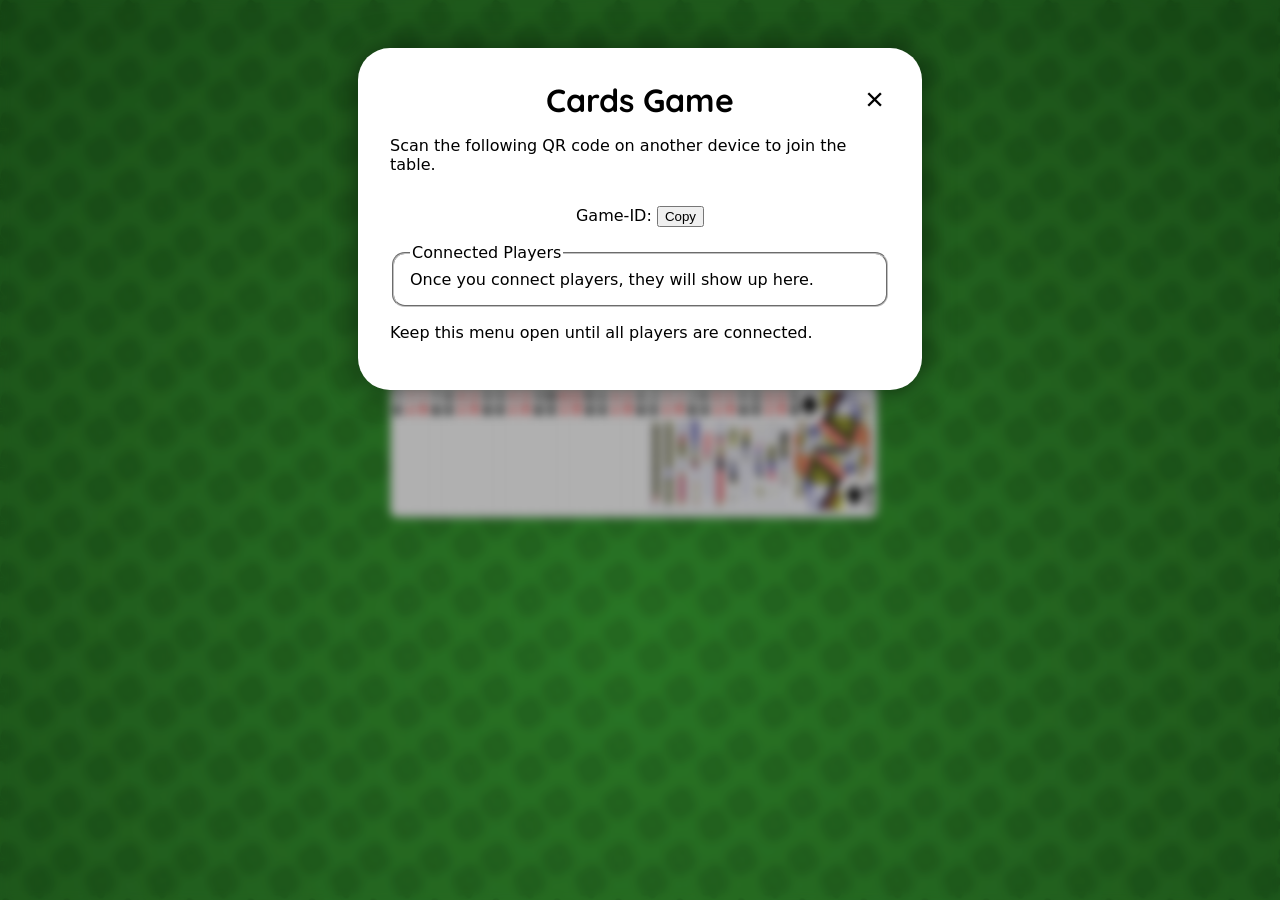
==== index.html @ a72ddb92 "Initial commit" ====
<!DOCTYPE html>
<html lang="en">

    <head>
        <meta charset="UTF-8">
        <meta name="viewport" content="width=device-width, initial-scale=1.0">
        <title>Cards Game</title>
        <link rel="stylesheet" href="style.css">
        <link href="https://fonts.googleapis.com/css2?family=Quicksand:wght@400;500;600;700&display=swap" rel="stylesheet">
    </head>

    <body>
        <div class="menu-container" id="menu-container">
            <div class="menu">
                <button class="close-menu-button" id="close-menu-button">&times;</button>
                <div class="host">
                    <div class="header-bar">
                        <h1>Cards Game</h1>
                    </div>
                    <p>Scan the following QR code on another device to join the table.</p>
                    <div class="img-center-container">
                        <div alt="qr code" id="join-qr-code"></div>
                    </div>
                    <p style="text-align: center;">
                        Game-ID:
                        <output style="font-weight: bold;" id="gameid-output"></output>
                        <button id="copy-gameid">Copy</button>
                    </p>
    
                    <fieldset style="gap: .2em; display: none;" id="player-list-fieldset">
                        <legend>
                            <span lang="en">Connected Players</span>
                            <span lang="de">Verbundene Spieler</span>
                        </legend>
                        <div id="player-list-container" style="margin-top: -.5em">
                            <span lang="en">Once you connect players, they will show up here.</span>
                            <span lang="de">Sobald du Spieler verbindest tauchen sie hier auf.</span>
                        </div>
                    </fieldset>
                    <p>
                        Keep this menu open until all players are connected.
                    </p>
                </div>
                <div class="client">
                    <h1 id="client-status-title" style="text-align: left; max-width: calc(100% - 3rem);"></h1>
                </div>
            </div>
        </div>

        <div class="menu-overlay"></div>
        
        <div class="open-menu-button" id="open-menu-button">
            <!-- hamburger icon -->
            <svg xmlns="http://www.w3.org/2000/svg" viewBox="0 0 24 24" fill="currentColor" width="24px" height="24px">
                <path d="M 3 5 A 1.0001 1.0001 0 1 0 3 7 L 21 7 A 1.0001 1.0001 0 1 0 21 5 L 3 5 z M 3 11 A 1.0001 1.0001 0 1 0 3 13 L 21 13 A 1.0001 1.0001 0 1 0 21 11 L 3 11 z M 3 17 A 1.0001 1.0001 0 1 0 3 19 L 21 19 A 1.0001 1.0001 0 1 0 21 17 L 3 17 z"/>
        </div>

        <!-- BEGIN custom_alert -->
        <div class="custom-alert-container">
            <div class="custom-alert-box">
                <h2 class="header"></h2>
                <div class="text"></div>
                <div class="button-container alert">
                    <button class="continue-button">
                        <span lang="en">Continue</span>
                        <span lang="de">Weiter</span>
                    </button>
                </div>
                <div class="button-container confirm">
                    <button class="yes-button">
                        <span lang="en">Yes</span>
                        <span lang="de">Ja</span>
                    </button>
                    <button class="no-button">
                        <span lang="en">No</span>
                        <span lang="de">Nein</span>
                    </button>
                </div>
            </div>
        </div>
        
        <style>
            .custom-alert-container {
                position: fixed;
                top: 0;
                left: 0;
                width: 100%;
                height: 100%;
                padding: 1rem;
                z-index: 999;
                display: flex;
                justify-content: center;
                align-items: center;
                pointer-events: none;
                transition: 300ms;
            }
        
            .custom-alert-container[data-mode="alert"] .button-container:not(.alert) {
                display: none;
            }
        
            .custom-alert-container[data-mode="confirm"] .button-container:not(.confirm) {
                display: none;
            }
        
            .custom-alert-container .button-container.confirm {
                gap: .5em;
            }
        
            .custom-alert-container.default-yes .button-container.confirm .no-button {
                background-color: white;
                border: 1px solid #ccc;
                color: black;
            }
        
            .custom-alert-container:not(.default-yes) .button-container.confirm .yes-button {
                background-color: white;
                border: 1px solid #ccc;
                color: black;
            }
        
            .custom-alert-container .header.active {
                text-align: center;
                display: block;
                font-family: var(--header-font);
                margin: 0;
                margin-bottom: .8rem; 
            }
        
            .custom-alert-container .header:not(.active) {
                display: none;
            }
        
            .custom-alert-container.active {
                pointer-events: all;
                background-color: rgba(0, 0, 0, 0.2);
                backdrop-filter: blur(2px);
            }
        
            .custom-alert-container:not(.active) .custom-alert-box {
                display: none;
            }
        
            .custom-alert-container .custom-alert-box {
                padding: 1.5rem;
                background-color: white;
                color: black;
                border-radius: 1rem;
                max-width: 30rem;
                box-shadow: 0 0 50px rgba(0, 0, 0, 0.6);
                font-size: 1.1em;
            }
        
            .custom-alert-container .button-container {
                width: 100%;
                display: flex;
                margin-top: .8rem;
            }
        
            .custom-alert-container .button-container button {
                background-color: var(--primary-accent-color);
                color: var(--on-primary-accent-color);
                padding: .5rem;
                padding-left: .8rem;
                padding-right: .8rem;
                margin: 0 auto;
                border-radius: .5rem;
                font-size: 1.1em;
                border: none;
                cursor: pointer;
            }
        
            .custom-alert-container .button-container button:hover {
                box-shadow: 0 0 5px rgba(0, 0, 0, 0.5);
            }
        
            .custom-alert-container .button-container.confirm button {
                width: 100%;
            }
        </style>
        
        <script>
            function customAlert(msg, {header=null, confirm=false, defaultYes=true}={}) {
                return new Promise((resolve, reject) => {
                    const alertContainer = document.querySelector(".custom-alert-container")
                    alertContainer.classList.add("active")
                    alertContainer.dataset.mode = confirm ? "confirm" : "alert"
                    if (defaultYes) {
                        alertContainer.classList.add("default-yes")
                    } else {
                        alertContainer.classList.remove("default-yes")
                    }
                    
                    const headerElement = alertContainer.querySelector(".header")
                    if (header !== null) {
                        headerElement.classList.add("active")
                        headerElement.textContent = header
                    } else {
                        headerElement.classList.remove("active")
                    }
            
                    const textElement = alertContainer.querySelector(".text")
                    textElement.textContent = msg
            
                    alertContainer.querySelector(".yes-button").addEventListener("click", () => {
                        alertContainer.classList.remove("active")
                        resolve(true)
                    })
        
                    alertContainer.querySelector(".no-button").addEventListener("click", () => {
                        alertContainer.classList.remove("active")
                        resolve(false)
                    })
        
                    alertContainer.querySelector(".continue-button").addEventListener("click", () => {
                        alertContainer.classList.remove("active")
                        resolve()
                    })
                })
            }
            
            async function customConfirm(msg, {defaultYes=true, header=null}={}) {
                return await customAlert(msg, {header, defaultYes, confirm: true})
            }
        </script>
        <!-- END -->

        <canvas id="fullscreen-canvas">
            Your Browser does not support the necessary Canvas API.
            Please upgrade to a modern browser to be able to use this app.
        </canvas>

        <!-- JS_IMPORT js/text.js -->
        <!-- JS_IMPORT js/nosleep.js -->
        <!-- JS_IMPORT assets/decks/load_carddeck_info.js -->
        <!-- JS_IMPORT js/rtc.js -->
        <!-- JS_IMPORT js/vector2d.js -->
        <!-- JS_IMPORT js/qrcode.js -->
        <!-- JS_IMPORT js/carddeck.js -->
        <!-- JS_IMPORT js/gamestate.js -->
        <!-- JS_IMPORT js/gamedraw.js -->
        <!-- JS_IMPORT js/menu.js -->
        <!-- JS_IMPORT js/host.js -->
        <!-- JS_IMPORT js/client.js -->
        <!-- JS_IMPORT js/main.js -->
        <!-- JS_IMPORT js/user-interaction.js -->

        <!-- BEGIN js_imports -->
        <script src="js/text.js?v0"></script>
        <script src="js/nosleep.js?v0"></script>
        <script src="assets/decks/load_carddeck_info.js?v0"></script>
        <script src="js/rtc.js?v0"></script>
        <script src="js/vector2d.js?v0"></script>
        <script src="js/qrcode.js?v0"></script>
        <script src="js/carddeck.js?v0"></script>
        <script src="js/gamestate.js?v0"></script>
        <script src="js/gamedraw.js?v0"></script>
        <script src="js/menu.js?v0"></script>
        <script src="js/host.js?v0"></script>
        <script src="js/client.js?v0"></script>
        <script src="js/main.js?v0"></script>
        <script src="js/user-interaction.js?v0"></script>
        <!-- END -->

    </body>

</html>
---- style.css ----
html[lang="en"] :not(html)[lang="de"] {
    display: none;
}

html[lang="de"] :not(html)[lang="en"] {
    display: none;
}

#fullscreen-canvas {
    position: fixed;
    top: 0;
    left: 0;
    width: 100%;
    height: 100%;

    background-image: url(assets/background.jpg);
    background-size: cover;
}

.menu-container {
    position: fixed;
    left: 0;
    top: 0;
    width: 100%;
    height: 100%;
    z-index: 100;
    box-sizing: border-box;
    max-height: 100%;
    overflow-y: auto;
    display: flex;
    transition: 700ms;
    transform: translateY(0);
    transition-timing-function: cubic-bezier(0.85,-0.56, 0.12, 1.57);
}

.menu-container.hidden {
    transform: translateY(-100%);
    /* overflow: none; */
}

.menu-container:not(.client) .menu > .client {
    display: none;
}

.menu-container:not(.host) .menu > .host {
    display: none;
}

.menu {
    border-radius: 2rem;
    margin: 3rem auto 3rem auto;
    background-color: white;
    font-family: system-ui, -apple-system, BlinkMacSystemFont, 'Segoe UI', Roboto, Oxygen, Ubuntu, Cantarell, 'Open Sans', 'Helvetica Neue', sans-serif;
    width: min(500px, 100%);
    box-shadow: 0 0 30px rgba(0, 0, 0, 0.5);
    height: fit-content;
    --padding: 2rem;
    padding: var(--padding);
    position: relative;
}

.menu .close-menu-button {
    position: absolute;
    top: var(--padding);
    right: var(--padding);
    font-size: 2rem;
    background: none;
    border: none;
    cursor: pointer;
    text-align: right;
}

.menu h1, .menu h2, .menu h3, 
.menu h4, .menu h5, .menu h6 {
    font-family: "Quicksand";
    text-align: center;
    margin: 0;
}

.menu .img-center-container {
    display: flex;
    justify-content: center;
}



#join-qr-code {
    width: min(300px, 100%);
}

#join-qr-code img {
    width: 100%;
}

.open-menu-button {
    position: fixed;
    right: 2rem;
    top: 2rem;
    background-color: white;
    border-radius: 50%;
    z-index: 100;
    width:  3rem;
    height: 3rem;
    display: flex;
    justify-content: center;
    align-items: center;
    cursor: pointer;
    box-shadow: 0 0 30px rgba(0, 0, 0, 0.5);
    transition: 700ms;
    transform: translateY(0);
    transition-timing-function: cubic-bezier(0.85,-0.56, 0.12, 1.57);
}

body:has(.menu-container:not(.hidden)) .open-menu-button {
    transform: translateY(-300%);
}

.menu-overlay {
    position: fixed;
    top: 0;
    left: 0;
    width: 100%;
    height: 100%;
    z-index: 50;
    background-color: rgba(0, 0, 0, 0.3);
    opacity: 0;
    transition: 700ms;
    transition-timing-function: cubic-bezier(0.85,-0.56, 0.12, 1.57);
    backdrop-filter: blur(5px);
    pointer-events: none;
}

body:has(.menu-container:not(.hidden)) .menu-overlay {
    opacity: 1;
    pointer-events: all;
}

.player-status-container {
    display: grid;
    grid-template-columns: 1rem 1fr;
    gap: .6rem;
}

.player-status-container .circle-indicator {
    width: .8rem;
    height: .8rem;
    border-radius: 50%;
    background-color: black;
    margin-top: .35rem;
}

.player-status-container .circle-indicator.green {
    background-color: rgb(0, 255, 0);
}

.player-status-container .circle-indicator.blue {
    background-color: rgb(97, 82, 255);
}

.player-status-container .circle-indicator.orange {
    background-color: rgb(255, 204, 0);
}

.player-status-container .circle-indicator.red {
    background-color: rgb(255, 0, 0);
}

.player-status-container .reconnect {
    font-size: .8em;
    padding: .3em;
}

.menu fieldset {
    padding: 1rem;
    display: grid;
    gap: 1em;
    border-radius: .8em;
}
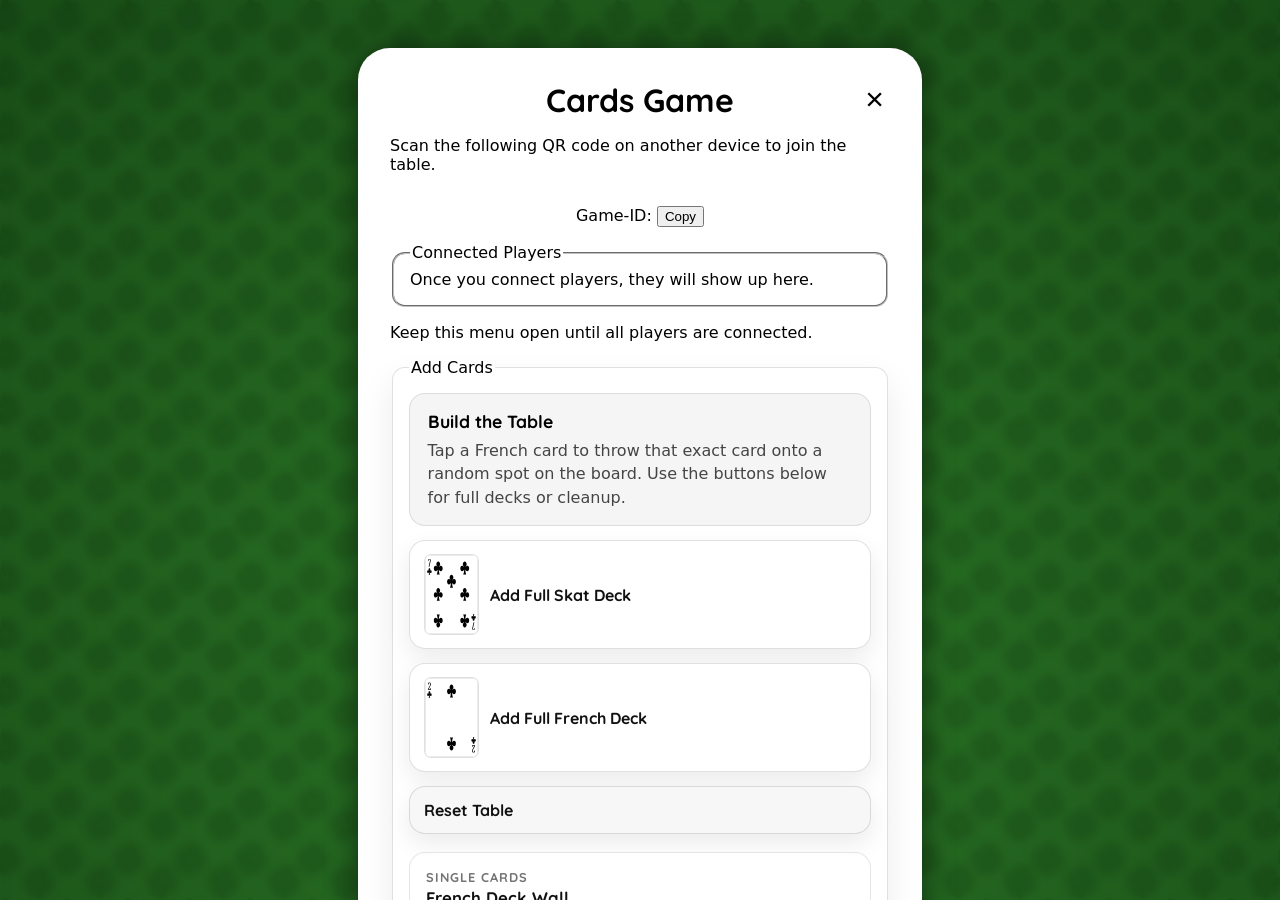
==== commit dfa72a8b: "temp v" ====
--- a/index.html
+++ b/index.html
@@ -1,58 +1,318 @@
-<!DOCTYPE html>
+<!doctype html>
 <html lang="en">
-
     <head>
-        <meta charset="UTF-8">
-        <meta name="viewport" content="width=device-width, initial-scale=1.0">
+        <meta charset="UTF-8" />
+        <meta name="viewport" content="width=device-width, initial-scale=1.0" />
         <title>Cards Game</title>
-        <link rel="stylesheet" href="style.css">
-        <link href="https://fonts.googleapis.com/css2?family=Quicksand:wght@400;500;600;700&display=swap" rel="stylesheet">
+        <link rel="stylesheet" href="style.css" />
+        <link
+            href="https://fonts.googleapis.com/css2?family=Quicksand:wght@400;500;600;700&display=swap"
+            rel="stylesheet"
+        />
     </head>
 
     <body>
         <div class="menu-container" id="menu-container">
             <div class="menu">
-                <button class="close-menu-button" id="close-menu-button">&times;</button>
+                <button class="close-menu-button" id="close-menu-button">
+                    &times;
+                </button>
                 <div class="host">
                     <div class="header-bar">
                         <h1>Cards Game</h1>
                     </div>
-                    <p>Scan the following QR code on another device to join the table.</p>
+                    <p>
+                        Scan the following QR code on another device to join the
+                        table.
+                    </p>
                     <div class="img-center-container">
                         <div alt="qr code" id="join-qr-code"></div>
                     </div>
-                    <p style="text-align: center;">
+                    <p style="text-align: center">
                         Game-ID:
-                        <output style="font-weight: bold;" id="gameid-output"></output>
+                        <output
+                            style="font-weight: bold"
+                            id="gameid-output"
+                        ></output>
                         <button id="copy-gameid">Copy</button>
                     </p>
-    
-                    <fieldset style="gap: .2em; display: none;" id="player-list-fieldset">
+
+                    <fieldset
+                        style="gap: 0.2em; display: none"
+                        id="player-list-fieldset"
+                    >
                         <legend>
                             <span lang="en">Connected Players</span>
                             <span lang="de">Verbundene Spieler</span>
                         </legend>
-                        <div id="player-list-container" style="margin-top: -.5em">
-                            <span lang="en">Once you connect players, they will show up here.</span>
-                            <span lang="de">Sobald du Spieler verbindest tauchen sie hier auf.</span>
+                        <div
+                            id="player-list-container"
+                            style="margin-top: -0.5em"
+                        >
+                            <span lang="en"
+                                >Once you connect players, they will show up
+                                here.</span
+                            >
+                            <span lang="de"
+                                >Sobald du Spieler verbindest tauchen sie hier
+                                auf.</span
+                            >
                         </div>
                     </fieldset>
-                    <p>
-                        Keep this menu open until all players are connected.
-                    </p>
+                    <p>Keep this menu open until all players are connected.</p>
+
+                    <fieldset
+                        id="host-deck-controls-fieldset"
+                        style="gap: 0.6em"
+                    >
+                        <legend>
+                            <span lang="en">Add Cards</span>
+                            <span lang="de">Karten hinzufÃ¼gen</span>
+                        </legend>
+
+                        <div
+                            id="host-deck-controls"
+                            style="
+                                display: grid;
+                                grid-template-columns: 1fr;
+                                gap: 0.6rem;
+                            "
+                        >
+                            <div class="host-card-studio-copy">
+                                <h2>
+                                    <span lang="en">Build the Table</span>
+                                    <span lang="de">Tisch schnell aufbauen</span>
+                                </h2>
+                                <p>
+                                    <span lang="en"
+                                        >Tap a French card to throw that exact
+                                        card onto a random spot on the board.
+                                        Use the buttons below for full decks or
+                                        cleanup.</span
+                                    >
+                                    <span lang="de"
+                                        >Tippe eine franzÃ¶sische Karte an, um
+                                        genau diese Karte auf einen zufÃ¤lligen
+                                        Platz auf dem Tisch zu werfen. FÃ¼r ganze
+                                        Decks oder zum AufrÃ¤umen gibt es die
+                                        Buttons darunter.</span
+                                    >
+                                </p>
+                            </div>
+
+                            <button
+                                class="host-card-action"
+                                id="add-skat-deck-button"
+                                type="button"
+                                style="
+                                    display: grid;
+                                    grid-template-columns: 3rem 1fr;
+                                    align-items: center;
+                                    gap: 0.7rem;
+                                    padding: 0.45rem 0.6rem;
+                                    border: 1px solid #ddd;
+                                    border-radius: 0.75rem;
+                                    background: white;
+                                    cursor: pointer;
+                                    font-family:
+                                        Quicksand, system-ui, sans-serif;
+                                    font-weight: 700;
+                                "
+                            >
+                                <img
+                                    src="assets/decks/skat/07_clubs.svg"
+                                    alt="Skat deck preview"
+                                    style="
+                                        width: 2.5rem;
+                                        height: 3.5rem;
+                                        object-fit: cover;
+                                        border-radius: 0.35rem;
+                                        border: 1px solid #ccc;
+                                    "
+                                />
+                                <span>
+                                    <span lang="en">Add Full Skat Deck</span>
+                                    <span lang="de">Skat-Deck hinzufügen</span>
+                                </span>
+                            </button>
+
+                            <button
+                                class="host-card-action primary"
+                                id="add-french-deck-button"
+                                type="button"
+                                style="
+                                    display: grid;
+                                    grid-template-columns: 3rem 1fr;
+                                    align-items: center;
+                                    gap: 0.7rem;
+                                    padding: 0.45rem 0.6rem;
+                                    border: 1px solid #ddd;
+                                    border-radius: 0.75rem;
+                                    background: white;
+                                    cursor: pointer;
+                                    font-family:
+                                        Quicksand, system-ui, sans-serif;
+                                    font-weight: 700;
+                                "
+                            >
+                                <img
+                                    src="assets/decks/french/02_clubs.svg"
+                                    alt="French deck preview"
+                                    style="
+                                        width: 2.5rem;
+                                        height: 3.5rem;
+                                        object-fit: cover;
+                                        border-radius: 0.35rem;
+                                        border: 1px solid #ccc;
+                                    "
+                                />
+                                <span>
+                                    <span lang="en">Add Full French Deck</span>
+                                    <span lang="de"
+                                        >Französisches Deck hinzufügen</span
+                                    >
+                                </span>
+                            </button>
+
+                            <button
+                                class="host-card-action danger"
+                                id="reset-cards-button"
+                                type="button"
+                                style="
+                                    padding: 0.55rem 0.7rem;
+                                    border: 1px solid #ddd;
+                                    border-radius: 0.75rem;
+                                    background: white;
+                                    cursor: pointer;
+                                    font-family:
+                                        Quicksand, system-ui, sans-serif;
+                                    font-weight: 700;
+                                "
+                            >
+                                <span lang="en">Reset Table</span>
+                                <span lang="de">Karten zurücksetzen</span>
+                            </button>
+                            <div class="host-single-card-browser">
+                                <div class="host-single-card-browser-header">
+                                    <div class="eyebrow">
+                                        <span lang="en">Single Cards</span>
+                                        <span lang="de">Einzelkarten</span>
+                                    </div>
+                                    <div class="title">
+                                        <span lang="en">French Deck Wall</span>
+                                        <span lang="de">French-Deck Wand</span>
+                                    </div>
+                                    <div class="subtitle">
+                                        <span lang="en"
+                                            >Every click adds exactly that
+                                            card.</span
+                                        >
+                                        <span lang="de"
+                                            >Jeder Klick fÃ¼gt genau diese Karte
+                                            hinzu.</span
+                                        >
+                                    </div>
+                                </div>
+
+                                <div
+                                    class="host-single-card-grid"
+                                    id="host-single-card-grid"
+                                ></div>
+                            </div>
+                        </div>
+                    </fieldset>
                 </div>
                 <div class="client">
-                    <h1 id="client-status-title" style="text-align: left; max-width: calc(100% - 3rem);"></h1>
+                    <h1
+                        id="client-status-title"
+                        style="text-align: left; max-width: calc(100% - 3rem)"
+                    ></h1>
                 </div>
             </div>
         </div>
 
         <div class="menu-overlay"></div>
-        
+
         <div class="open-menu-button" id="open-menu-button">
             <!-- hamburger icon -->
-            <svg xmlns="http://www.w3.org/2000/svg" viewBox="0 0 24 24" fill="currentColor" width="24px" height="24px">
-                <path d="M 3 5 A 1.0001 1.0001 0 1 0 3 7 L 21 7 A 1.0001 1.0001 0 1 0 21 5 L 3 5 z M 3 11 A 1.0001 1.0001 0 1 0 3 13 L 21 13 A 1.0001 1.0001 0 1 0 21 11 L 3 11 z M 3 17 A 1.0001 1.0001 0 1 0 3 19 L 21 19 A 1.0001 1.0001 0 1 0 21 17 L 3 17 z"/>
+            <svg
+                xmlns="http://www.w3.org/2000/svg"
+                viewBox="0 0 24 24"
+                fill="currentColor"
+                width="24px"
+                height="24px"
+            >
+                <path
+                    d="M 3 5 A 1.0001 1.0001 0 1 0 3 7 L 21 7 A 1.0001 1.0001 0 1 0 21 5 L 3 5 z M 3 11 A 1.0001 1.0001 0 1 0 3 13 L 21 13 A 1.0001 1.0001 0 1 0 21 11 L 3 11 z M 3 17 A 1.0001 1.0001 0 1 0 3 19 L 21 19 A 1.0001 1.0001 0 1 0 21 17 L 3 17 z"
+                />
+            </svg>
+        </div>
+
+        <div class="client-hand-actions" id="client-hand-actions">
+            <button
+                class="client-hand-action-fab"
+                id="client-hand-actions-toggle"
+                aria-label="Open hand actions"
+            >
+                <!-- fan/cards logo -->
+                <svg
+                    xmlns="http://www.w3.org/2000/svg"
+                    viewBox="0 0 24 24"
+                    fill="currentColor"
+                    width="24px"
+                    height="24px"
+                >
+                    <path
+                        d="M5.4 18.4a2 2 0 0 1-1.7-2.3l1.9-9.8a2 2 0 0 1 2.3-1.6l5.8 1.1a2 2 0 0 1 1.6 2.3l-1.8 9.8a2 2 0 0 1-2.3 1.6l-5.8-1.1zm5.5-1.1 1.8-9.6-5.6-1-1.8 9.6 5.6 1zm2.1 1.6a2 2 0 0 0 2.4-1.5l1.6-6.3 2.2.5a2 2 0 0 0 2.4-1.5l.1-.4a2 2 0 0 0-1.5-2.4l-6.1-1.5-.4 1.9 6.1 1.5-.1.4-2.2-.5a2 2 0 0 0-2.4 1.5l-1.6 6.3z"
+                    />
+                </svg>
+            </button>
+            <div
+                class="client-hand-action-menu"
+                id="client-hand-actions-options"
+            >
+                <div class="hand-action-group" data-role="client">
+                    <button
+                        class="client-hand-action-option"
+                        data-action="sort-cards"
+                    >
+                        Sort Cards
+                    </button>
+                    <button
+                        class="client-hand-action-option"
+                        data-action="shuffle-hand"
+                    >
+                        Shuffle Hand
+                    </button>
+                    <button
+                        class="client-hand-action-option"
+                        data-action="fan-hand"
+                    >
+                        Fan Hand
+                    </button>
+                </div>
+
+                <div class="hand-action-group" data-role="host">
+                    <button
+                        class="client-hand-action-option"
+                        data-action="host-distribute-shuffle"
+                    >
+                        Distribute Shuffled Cards
+                    </button>
+                    <button
+                        class="client-hand-action-option"
+                        data-action="host-sort-center"
+                    >
+                        Sort & Center All Cards
+                    </button>
+                    <button
+                        class="client-hand-action-option"
+                        data-action="host-randomize-all"
+                    >
+                        Randomize All Cards
+                    </button>
+                </div>
+            </div>
         </div>
 
         <!-- BEGIN custom_alert -->
@@ -78,7 +338,7 @@
                 </div>
             </div>
         </div>
-        
+
         <style>
             .custom-alert-container {
                 position: fixed;
@@ -94,53 +354,59 @@
                 pointer-events: none;
                 transition: 300ms;
             }
-        
-            .custom-alert-container[data-mode="alert"] .button-container:not(.alert) {
+
+            .custom-alert-container[data-mode="alert"]
+                .button-container:not(.alert) {
                 display: none;
             }
-        
-            .custom-alert-container[data-mode="confirm"] .button-container:not(.confirm) {
+
+            .custom-alert-container[data-mode="confirm"]
+                .button-container:not(.confirm) {
                 display: none;
             }
-        
+
             .custom-alert-container .button-container.confirm {
-                gap: .5em;
-            }
-        
-            .custom-alert-container.default-yes .button-container.confirm .no-button {
+                gap: 0.5em;
+            }
+
+            .custom-alert-container.default-yes
+                .button-container.confirm
+                .no-button {
                 background-color: white;
                 border: 1px solid #ccc;
                 color: black;
             }
-        
-            .custom-alert-container:not(.default-yes) .button-container.confirm .yes-button {
+
+            .custom-alert-container:not(.default-yes)
+                .button-container.confirm
+                .yes-button {
                 background-color: white;
                 border: 1px solid #ccc;
                 color: black;
             }
-        
+
             .custom-alert-container .header.active {
                 text-align: center;
                 display: block;
                 font-family: var(--header-font);
                 margin: 0;
-                margin-bottom: .8rem; 
-            }
-        
+                margin-bottom: 0.8rem;
+            }
+
             .custom-alert-container .header:not(.active) {
                 display: none;
             }
-        
+
             .custom-alert-container.active {
                 pointer-events: all;
                 background-color: rgba(0, 0, 0, 0.2);
                 backdrop-filter: blur(2px);
             }
-        
+
             .custom-alert-container:not(.active) .custom-alert-box {
                 display: none;
             }
-        
+
             .custom-alert-container .custom-alert-box {
                 padding: 1.5rem;
                 background-color: white;
@@ -150,86 +416,107 @@
                 box-shadow: 0 0 50px rgba(0, 0, 0, 0.6);
                 font-size: 1.1em;
             }
-        
+
             .custom-alert-container .button-container {
                 width: 100%;
                 display: flex;
-                margin-top: .8rem;
-            }
-        
+                margin-top: 0.8rem;
+            }
+
             .custom-alert-container .button-container button {
                 background-color: var(--primary-accent-color);
                 color: var(--on-primary-accent-color);
-                padding: .5rem;
-                padding-left: .8rem;
-                padding-right: .8rem;
+                padding: 0.5rem;
+                padding-left: 0.8rem;
+                padding-right: 0.8rem;
                 margin: 0 auto;
-                border-radius: .5rem;
+                border-radius: 0.5rem;
                 font-size: 1.1em;
                 border: none;
                 cursor: pointer;
             }
-        
+
             .custom-alert-container .button-container button:hover {
                 box-shadow: 0 0 5px rgba(0, 0, 0, 0.5);
             }
-        
+
             .custom-alert-container .button-container.confirm button {
                 width: 100%;
             }
         </style>
-        
+
         <script>
-            function customAlert(msg, {header=null, confirm=false, defaultYes=true}={}) {
+            function customAlert(
+                msg,
+                { header = null, confirm = false, defaultYes = true } = {},
+            ) {
                 return new Promise((resolve, reject) => {
-                    const alertContainer = document.querySelector(".custom-alert-container")
-                    alertContainer.classList.add("active")
-                    alertContainer.dataset.mode = confirm ? "confirm" : "alert"
+                    const alertContainer = document.querySelector(
+                        ".custom-alert-container",
+                    );
+                    alertContainer.classList.add("active");
+                    alertContainer.dataset.mode = confirm ? "confirm" : "alert";
                     if (defaultYes) {
-                        alertContainer.classList.add("default-yes")
+                        alertContainer.classList.add("default-yes");
                     } else {
-                        alertContainer.classList.remove("default-yes")
+                        alertContainer.classList.remove("default-yes");
                     }
-                    
-                    const headerElement = alertContainer.querySelector(".header")
+
+                    const headerElement =
+                        alertContainer.querySelector(".header");
                     if (header !== null) {
-                        headerElement.classList.add("active")
-                        headerElement.textContent = header
+                        headerElement.classList.add("active");
+                        headerElement.textContent = header;
                     } else {
-                        headerElement.classList.remove("active")
+                        headerElement.classList.remove("active");
                     }
-            
-                    const textElement = alertContainer.querySelector(".text")
-                    textElement.textContent = msg
-            
-                    alertContainer.querySelector(".yes-button").addEventListener("click", () => {
-                        alertContainer.classList.remove("active")
-                        resolve(true)
-                    })
-        
-                    alertContainer.querySelector(".no-button").addEventListener("click", () => {
-                        alertContainer.classList.remove("active")
-                        resolve(false)
-                    })
-        
-                    alertContainer.querySelector(".continue-button").addEventListener("click", () => {
-                        alertContainer.classList.remove("active")
-                        resolve()
-                    })
-                })
-            }
-            
-            async function customConfirm(msg, {defaultYes=true, header=null}={}) {
-                return await customAlert(msg, {header, defaultYes, confirm: true})
+
+                    const textElement = alertContainer.querySelector(".text");
+                    textElement.textContent = msg;
+
+                    alertContainer
+                        .querySelector(".yes-button")
+                        .addEventListener("click", () => {
+                            alertContainer.classList.remove("active");
+                            resolve(true);
+                        });
+
+                    alertContainer
+                        .querySelector(".no-button")
+                        .addEventListener("click", () => {
+                            alertContainer.classList.remove("active");
+                            resolve(false);
+                        });
+
+                    alertContainer
+                        .querySelector(".continue-button")
+                        .addEventListener("click", () => {
+                            alertContainer.classList.remove("active");
+                            resolve();
+                        });
+                });
+            }
+
+            async function customConfirm(
+                msg,
+                { defaultYes = true, header = null } = {},
+            ) {
+                return await customAlert(msg, {
+                    header,
+                    defaultYes,
+                    confirm: true,
+                });
             }
         </script>
         <!-- END -->
 
         <canvas id="fullscreen-canvas">
-            Your Browser does not support the necessary Canvas API.
-            Please upgrade to a modern browser to be able to use this app.
+            Your Browser does not support the necessary Canvas API. Please
+            upgrade to a modern browser to be able to use this app.
         </canvas>
 
+        <!-- SET js_version=4 -->
+        <!-- SET js_minify=false -->
         <!-- JS_IMPORT js/text.js -->
         <!-- JS_IMPORT js/nosleep.js -->
         <!-- JS_IMPORT assets/decks/load_carddeck_info.js -->
@@ -246,22 +533,20 @@
         <!-- JS_IMPORT js/user-interaction.js -->
 
         <!-- BEGIN js_imports -->
-        <script src="js/text.js?v0"></script>
-        <script src="js/nosleep.js?v0"></script>
-        <script src="assets/decks/load_carddeck_info.js?v0"></script>
-        <script src="js/rtc.js?v0"></script>
-        <script src="js/vector2d.js?v0"></script>
-        <script src="js/qrcode.js?v0"></script>
-        <script src="js/carddeck.js?v0"></script>
-        <script src="js/gamestate.js?v0"></script>
-        <script src="js/gamedraw.js?v0"></script>
-        <script src="js/menu.js?v0"></script>
-        <script src="js/host.js?v0"></script>
-        <script src="js/client.js?v0"></script>
-        <script src="js/main.js?v0"></script>
-        <script src="js/user-interaction.js?v0"></script>
+        <script src="js/text.js?v4"></script>
+        <script src="js/nosleep.js?v4"></script>
+        <script src="assets/decks/load_carddeck_info.js?v4"></script>
+        <script src="js/rtc.js?v4"></script>
+        <script src="js/vector2d.js?v4"></script>
+        <script src="js/qrcode.js?v4"></script>
+        <script src="js/carddeck.js?v4"></script>
+        <script src="js/gamestate.js?v4"></script>
+        <script src="js/gamedraw.js?v4"></script>
+        <script src="js/menu.js?v4"></script>
+        <script src="js/host.js?v4"></script>
+        <script src="js/client.js?v4"></script>
+        <script src="js/main.js?v4"></script>
+        <script src="js/user-interaction.js?v4"></script>
         <!-- END -->
-
     </body>
-
-</html>+</html>
--- a/style.css
+++ b/style.css
@@ -1,3 +1,22 @@
+html,
+body {
+    width: 100%;
+    height: 100%;
+    margin: 0;
+    overflow: hidden;
+    overscroll-behavior: none;
+    overscroll-behavior-y: none;
+    -webkit-overflow-scrolling: auto;
+}
+
+body {
+    position: fixed;
+    inset: 0;
+    touch-action: none;
+    -webkit-user-select: none;
+    user-select: none;
+}
+
 html[lang="en"] :not(html)[lang="de"] {
     display: none;
 }
@@ -15,6 +34,12 @@
 
     background-image: url(assets/background.jpg);
     background-size: cover;
+
+    touch-action: none;
+    overscroll-behavior: none;
+    -webkit-user-select: none;
+    user-select: none;
+    -webkit-touch-callout: none;
 }
 
 .menu-container {
@@ -27,10 +52,13 @@
     box-sizing: border-box;
     max-height: 100%;
     overflow-y: auto;
+    overscroll-behavior: contain;
+    -webkit-overflow-scrolling: touch;
+    touch-action: pan-y;
     display: flex;
     transition: 700ms;
     transform: translateY(0);
-    transition-timing-function: cubic-bezier(0.85,-0.56, 0.12, 1.57);
+    transition-timing-function: cubic-bezier(0.85, -0.56, 0.12, 1.57);
 }
 
 .menu-container.hidden {
@@ -50,7 +78,18 @@
     border-radius: 2rem;
     margin: 3rem auto 3rem auto;
     background-color: white;
-    font-family: system-ui, -apple-system, BlinkMacSystemFont, 'Segoe UI', Roboto, Oxygen, Ubuntu, Cantarell, 'Open Sans', 'Helvetica Neue', sans-serif;
+    font-family:
+        system-ui,
+        -apple-system,
+        BlinkMacSystemFont,
+        "Segoe UI",
+        Roboto,
+        Oxygen,
+        Ubuntu,
+        Cantarell,
+        "Open Sans",
+        "Helvetica Neue",
+        sans-serif;
     width: min(500px, 100%);
     box-shadow: 0 0 30px rgba(0, 0, 0, 0.5);
     height: fit-content;
@@ -70,8 +109,12 @@
     text-align: right;
 }
 
-.menu h1, .menu h2, .menu h3, 
-.menu h4, .menu h5, .menu h6 {
+.menu h1,
+.menu h2,
+.menu h3,
+.menu h4,
+.menu h5,
+.menu h6 {
     font-family: "Quicksand";
     text-align: center;
     margin: 0;
@@ -82,37 +125,156 @@
     justify-content: center;
 }
 
-
-
 #join-qr-code {
-    width: min(300px, 100%);
+    width: min(max(90vh, 90vw), 100%);
 }
 
 #join-qr-code img {
     width: 100%;
 }
 
-.open-menu-button {
+.open-menu-button,
+.client-hand-action-fab {
+    background-color: white;
+    z-index: 100;
+    box-shadow: 0 0 30px rgba(0, 0, 0, 0.5);
+    transition: 700ms;
+    transition-timing-function: cubic-bezier(0.85, -0.56, 0.12, 1.57);
+
     position: fixed;
-    right: 2rem;
-    top: 2rem;
-    background-color: white;
     border-radius: 50%;
-    z-index: 100;
-    width:  3rem;
+    width: 3rem;
     height: 3rem;
     display: flex;
     justify-content: center;
     align-items: center;
     cursor: pointer;
+    transform: translateY(0);
+}
+
+.open-menu-button {
+    right: 2rem;
+    top: 2rem;
+}
+
+.client-hand-action-fab {
+    left: 2rem;
+    bottom: 2rem;
+    border: none;
+    font-size: 1.5rem;
+    font-weight: 700;
+    line-height: 1;
+}
+
+.client-hand-actions {
+    display: none;
+}
+
+body:has(.menu-container.client) .client-hand-actions,
+body:has(.menu-container.host) .client-hand-actions {
+    display: block;
+}
+
+.client-hand-action-menu {
+    position: fixed;
+    left: 2rem;
+    bottom: 6rem;
+    display: grid;
+    gap: 0.6rem;
+    z-index: 100;
+    pointer-events: none;
+    transform: translateX(-0.8rem);
+    transition: transform 700ms cubic-bezier(0.85, -0.56, 0.12, 1.57);
+}
+
+.client-hand-action-menu .hand-action-group {
+    display: none;
+    gap: 0.6rem;
+}
+
+body:has(.menu-container.client)
+    .client-hand-action-menu
+    .hand-action-group[data-role="client"] {
+    display: grid;
+}
+
+body:has(.menu-container.host)
+    .client-hand-action-menu
+    .hand-action-group[data-role="host"] {
+    display: grid;
+}
+
+.client-hand-action-option {
+    --stagger-index: 0;
+    border: none;
+    border-radius: 999px;
+    cursor: pointer;
+    min-width: 11rem;
+    height: 2.8rem;
+    padding: 0 1.1rem;
+    display: flex;
+    align-items: center;
+    justify-content: center;
+    font-family: "Quicksand";
+    font-weight: 700;
+    letter-spacing: 0.01em;
+    text-align: center;
+    white-space: nowrap;
+    color: black;
+    background-color: white;
     box-shadow: 0 0 30px rgba(0, 0, 0, 0.5);
-    transition: 700ms;
-    transform: translateY(0);
-    transition-timing-function: cubic-bezier(0.85,-0.56, 0.12, 1.57);
+    transform: translateX(-140%);
+    transform-origin: left center;
+    pointer-events: none;
+    transition: transform 700ms cubic-bezier(0.85, -0.56, 0.12, 1.57);
+}
+
+.client-hand-action-menu.active {
+    pointer-events: all;
+    transform: translateX(0);
+}
+
+.client-hand-actions:has(.client-hand-action-menu.active)
+    .client-hand-action-fab {
+    transform: rotate(-90deg);
+}
+
+.client-hand-action-menu
+    .hand-action-group
+    .client-hand-action-option:nth-child(1) {
+    --stagger-index: 0;
+}
+
+.client-hand-action-menu
+    .hand-action-group
+    .client-hand-action-option:nth-child(2) {
+    --stagger-index: 1;
+}
+
+.client-hand-action-menu
+    .hand-action-group
+    .client-hand-action-option:nth-child(3) {
+    --stagger-index: 2;
+}
+
+.client-hand-action-menu:not(.active) .client-hand-action-option {
+    transition-delay: calc((2 - var(--stagger-index)) * 45ms);
+}
+
+.client-hand-action-menu.active .client-hand-action-option {
+    transform: translateX(0);
+    pointer-events: all;
+    transition-delay: calc(var(--stagger-index) * 45ms);
 }
 
 body:has(.menu-container:not(.hidden)) .open-menu-button {
     transform: translateY(-300%);
+}
+
+body:has(.menu-container:not(.hidden)) .client-hand-action-fab,
+body:has(.menu-container:not(.hidden)) .client-hand-action-menu {
+    transform: translateY(320%);
+    pointer-events: none;
 }
 
 .menu-overlay {
@@ -125,7 +287,7 @@
     background-color: rgba(0, 0, 0, 0.3);
     opacity: 0;
     transition: 700ms;
-    transition-timing-function: cubic-bezier(0.85,-0.56, 0.12, 1.57);
+    transition-timing-function: cubic-bezier(0.85, -0.56, 0.12, 1.57);
     backdrop-filter: blur(5px);
     pointer-events: none;
 }
@@ -138,15 +300,15 @@
 .player-status-container {
     display: grid;
     grid-template-columns: 1rem 1fr;
-    gap: .6rem;
+    gap: 0.6rem;
 }
 
 .player-status-container .circle-indicator {
-    width: .8rem;
-    height: .8rem;
+    width: 0.8rem;
+    height: 0.8rem;
     border-radius: 50%;
     background-color: black;
-    margin-top: .35rem;
+    margin-top: 0.35rem;
 }
 
 .player-status-container .circle-indicator.green {
@@ -166,13 +328,202 @@
 }
 
 .player-status-container .reconnect {
-    font-size: .8em;
-    padding: .3em;
+    font-size: 0.8em;
+    padding: 0.3em;
 }
 
 .menu fieldset {
     padding: 1rem;
     display: grid;
     gap: 1em;
-    border-radius: .8em;
-}+    border-radius: 0.8em;
+}
+
+#host-deck-controls-fieldset {
+    border: 1px solid rgba(0, 0, 0, 0.12);
+    background: #fff;
+    box-shadow:
+        inset 0 1px 0 rgba(255, 255, 255, 0.9),
+        0 14px 34px rgba(0, 0, 0, 0.08);
+}
+
+#host-deck-controls {
+    display: grid !important;
+    gap: 0.9rem !important;
+}
+
+.host-card-studio-copy {
+    display: grid;
+    gap: 0.45rem;
+    padding: 1rem 1.1rem;
+    border-radius: 1rem;
+    background: #f5f5f5;
+    border: 1px solid rgba(0, 0, 0, 0.1);
+}
+
+.host-card-studio-copy h2 {
+    text-align: left;
+    font-size: 1.1rem;
+}
+
+.host-card-studio-copy p {
+    margin: 0;
+    line-height: 1.45;
+    color: rgba(0, 0, 0, 0.72);
+}
+
+.host-card-action {
+    display: grid !important;
+    grid-template-columns: 3.3rem 1fr !important;
+    align-items: center !important;
+    gap: 0.8rem !important;
+    padding: 0.8rem 0.9rem !important;
+    border: 1px solid rgba(0, 0, 0, 0.12) !important;
+    border-radius: 1rem !important;
+    background: rgba(255, 255, 255, 0.92) !important;
+    box-shadow: 0 10px 24px rgba(0, 0, 0, 0.08);
+    transition:
+        transform 160ms ease,
+        box-shadow 160ms ease,
+        border-color 160ms ease;
+}
+
+.host-card-action:hover {
+    transform: translateY(-1px);
+    box-shadow: 0 14px 28px rgba(0, 0, 0, 0.12);
+    border-color: rgba(0, 0, 0, 0.22) !important;
+}
+
+.host-card-action.primary {
+    background: #fff !important;
+}
+
+.host-card-action:not(:has(img)) {
+    grid-template-columns: 1fr !important;
+}
+
+.host-card-action.danger {
+    background: #f7f7f7 !important;
+}
+
+.host-card-action img {
+    width: 100% !important;
+    height: auto !important;
+    aspect-ratio: 2 / 3;
+    object-fit: cover !important;
+    border-radius: 0.45rem !important;
+    border: 1px solid rgba(0, 0, 0, 0.12) !important;
+    background: white !important;
+}
+
+.host-card-action > span {
+    display: grid;
+    gap: 0.15rem;
+    text-align: left;
+}
+
+.host-card-action > span [lang] {
+    font-size: 1rem;
+    font-weight: 700;
+    color: #111;
+}
+
+.host-card-action > [lang] {
+    font-size: 1rem;
+    font-weight: 700;
+    color: #111;
+    text-align: left;
+}
+
+.host-single-card-browser {
+    display: grid;
+    gap: 0.85rem;
+    margin-top: 0.25rem;
+    padding: 1rem;
+    border-radius: 1rem;
+    background: rgba(255, 255, 255, 0.74);
+    border: 1px solid rgba(0, 0, 0, 0.1);
+}
+
+.host-single-card-browser-header {
+    display: grid;
+    gap: 0.12rem;
+}
+
+.host-single-card-browser-header .eyebrow {
+    font-family: "Quicksand";
+    font-size: 0.8rem;
+    font-weight: 700;
+    letter-spacing: 0.08em;
+    text-transform: uppercase;
+    color: rgba(0, 0, 0, 0.55);
+}
+
+.host-single-card-browser-header .title {
+    font-family: "Quicksand";
+    font-size: 1.05rem;
+    font-weight: 700;
+    color: #111;
+}
+
+.host-single-card-browser-header .subtitle {
+    color: rgba(0, 0, 0, 0.62);
+    line-height: 1.35;
+}
+
+.host-single-card-grid {
+    display: grid;
+    grid-template-columns: repeat(4, minmax(0, 1fr));
+    gap: 0.55rem;
+}
+
+.host-single-card-button {
+    padding: 0;
+    border: 1px solid rgba(0, 0, 0, 0.12);
+    border-radius: 0.8rem;
+    background: #fff;
+    box-shadow: 0 8px 20px rgba(0, 0, 0, 0.08);
+    cursor: pointer;
+    overflow: hidden;
+    transition:
+        transform 140ms ease,
+        box-shadow 140ms ease,
+        border-color 140ms ease;
+}
+
+.host-single-card-button:hover {
+    transform: translateY(-2px) scale(1.02);
+    border-color: rgba(0, 0, 0, 0.24);
+    box-shadow: 0 14px 26px rgba(0, 0, 0, 0.14);
+}
+
+.host-single-card-button:active {
+    transform: translateY(0) scale(0.99);
+}
+
+.host-single-card-button img {
+    display: block;
+    width: 100%;
+    aspect-ratio: 2 / 3;
+    object-fit: cover;
+    background: white;
+}
+
+@media (max-width: 480px) {
+    .menu {
+        --padding: 1.2rem;
+        width: min(100%, 32rem);
+        margin: 1rem auto;
+        border-radius: 1.3rem;
+    }
+
+    .host-card-action {
+        grid-template-columns: 2.8rem 1fr !important;
+        gap: 0.65rem !important;
+        padding: 0.7rem 0.75rem !important;
+    }
+
+    .host-single-card-grid {
+        gap: 0.4rem;
+    }
+}
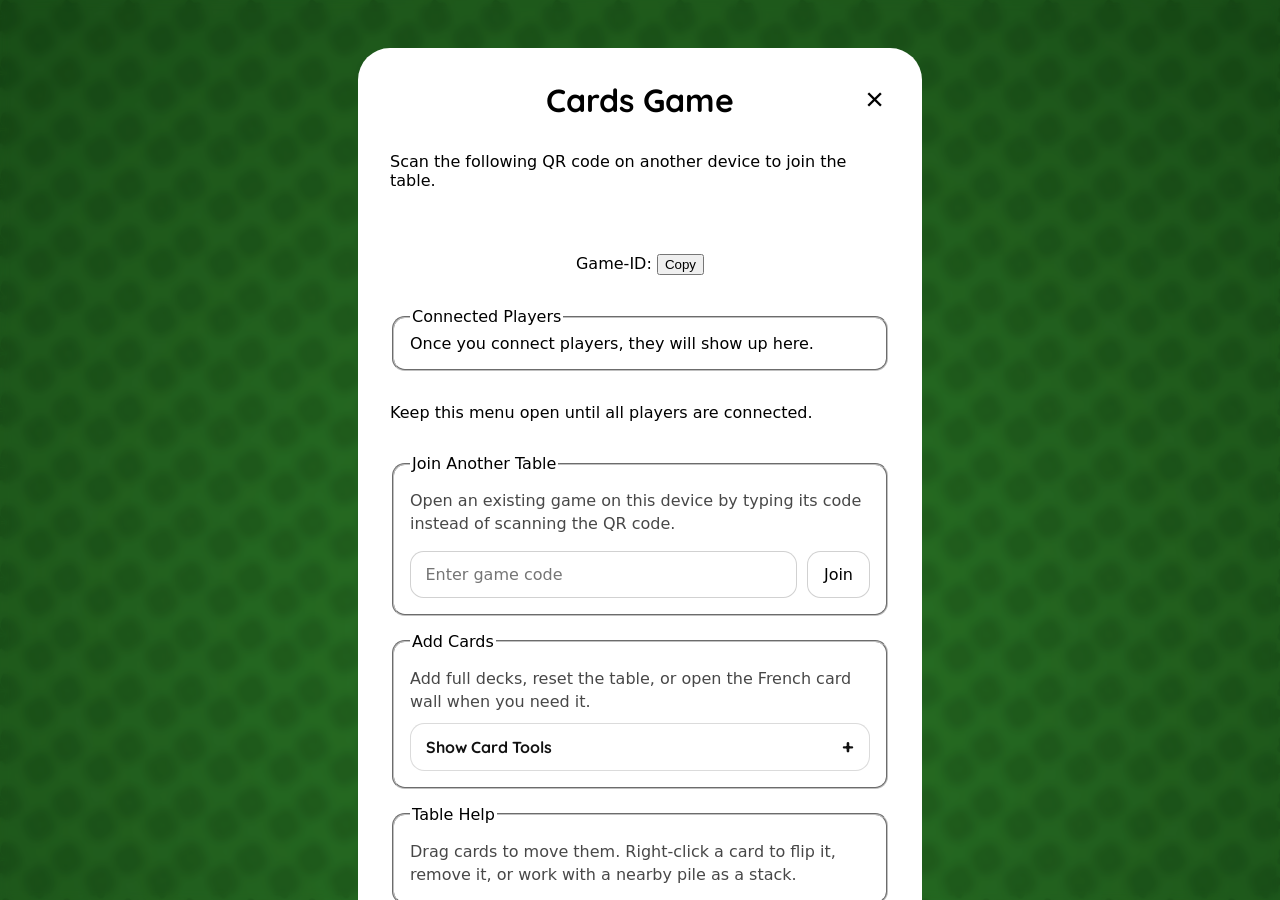
==== commit e6f5bd54: "major works!" ====
--- a/index.html
+++ b/index.html
@@ -70,6 +70,28 @@
                             <span lang="de">Karten hinzufÃ¼gen</span>
                         </legend>
 
+                        <p class="menu-note host-deck-controls-summary">
+                            <span lang="en"
+                                >Add full decks, reset the table, or open the
+                                French card wall when you need it.</span
+                            >
+                            <span lang="de"
+                                >FÃ¼ge ganze Decks hinzu, setze den Tisch
+                                zurÃ¼ck oder Ã¶ffne bei Bedarf die
+                                franzÃ¶sische Kartenwand.</span
+                            >
+                        </p>
+                        <button
+                            id="host-deck-controls-toggle"
+                            class="host-deck-controls-toggle"
+                            type="button"
+                            aria-expanded="false"
+                            aria-controls="host-deck-controls"
+                        >
+                            <span lang="en">Show Card Tools</span>
+                            <span lang="de">Kartenwerkzeuge zeigen</span>
+                        </button>
+
                         <div
                             id="host-deck-controls"
                             style="
@@ -77,11 +99,14 @@
                                 grid-template-columns: 1fr;
                                 gap: 0.6rem;
                             "
+                            hidden
                         >
                             <div class="host-card-studio-copy">
                                 <h2>
                                     <span lang="en">Build the Table</span>
-                                    <span lang="de">Tisch schnell aufbauen</span>
+                                    <span lang="de"
+                                        >Tisch schnell aufbauen</span
+                                    >
                                 </h2>
                                 <p>
                                     <span lang="en"
@@ -93,9 +118,9 @@
                                     <span lang="de"
                                         >Tippe eine franzÃ¶sische Karte an, um
                                         genau diese Karte auf einen zufÃ¤lligen
-                                        Platz auf dem Tisch zu werfen. FÃ¼r ganze
-                                        Decks oder zum AufrÃ¤umen gibt es die
-                                        Buttons darunter.</span
+                                        Platz auf dem Tisch zu werfen. FÃ¼r
+                                        ganze Decks oder zum AufrÃ¤umen gibt es
+                                        die Buttons darunter.</span
                                     >
                                 </p>
                             </div>
@@ -338,7 +363,7 @@
                 </div>
             </div>
         </div>
-
+        
         <style>
             .custom-alert-container {
                 position: fixed;
@@ -354,59 +379,53 @@
                 pointer-events: none;
                 transition: 300ms;
             }
-
-            .custom-alert-container[data-mode="alert"]
-                .button-container:not(.alert) {
+        
+            .custom-alert-container[data-mode="alert"] .button-container:not(.alert) {
                 display: none;
             }
-
-            .custom-alert-container[data-mode="confirm"]
-                .button-container:not(.confirm) {
+        
+            .custom-alert-container[data-mode="confirm"] .button-container:not(.confirm) {
                 display: none;
             }
-
+        
             .custom-alert-container .button-container.confirm {
-                gap: 0.5em;
-            }
-
-            .custom-alert-container.default-yes
-                .button-container.confirm
-                .no-button {
+                gap: .5em;
+            }
+        
+            .custom-alert-container.default-yes .button-container.confirm .no-button {
                 background-color: white;
                 border: 1px solid #ccc;
                 color: black;
             }
-
-            .custom-alert-container:not(.default-yes)
-                .button-container.confirm
-                .yes-button {
+        
+            .custom-alert-container:not(.default-yes) .button-container.confirm .yes-button {
                 background-color: white;
                 border: 1px solid #ccc;
                 color: black;
             }
-
+        
             .custom-alert-container .header.active {
                 text-align: center;
                 display: block;
                 font-family: var(--header-font);
                 margin: 0;
-                margin-bottom: 0.8rem;
-            }
-
+                margin-bottom: .8rem; 
+            }
+        
             .custom-alert-container .header:not(.active) {
                 display: none;
             }
-
+        
             .custom-alert-container.active {
                 pointer-events: all;
                 background-color: rgba(0, 0, 0, 0.2);
                 backdrop-filter: blur(2px);
             }
-
+        
             .custom-alert-container:not(.active) .custom-alert-box {
                 display: none;
             }
-
+        
             .custom-alert-container .custom-alert-box {
                 padding: 1.5rem;
                 background-color: white;
@@ -416,96 +435,77 @@
                 box-shadow: 0 0 50px rgba(0, 0, 0, 0.6);
                 font-size: 1.1em;
             }
-
+        
             .custom-alert-container .button-container {
                 width: 100%;
                 display: flex;
-                margin-top: 0.8rem;
-            }
-
+                margin-top: .8rem;
+            }
+        
             .custom-alert-container .button-container button {
                 background-color: var(--primary-accent-color);
                 color: var(--on-primary-accent-color);
-                padding: 0.5rem;
-                padding-left: 0.8rem;
-                padding-right: 0.8rem;
+                padding: .5rem;
+                padding-left: .8rem;
+                padding-right: .8rem;
                 margin: 0 auto;
-                border-radius: 0.5rem;
+                border-radius: .5rem;
                 font-size: 1.1em;
                 border: none;
                 cursor: pointer;
             }
-
+        
             .custom-alert-container .button-container button:hover {
                 box-shadow: 0 0 5px rgba(0, 0, 0, 0.5);
             }
-
+        
             .custom-alert-container .button-container.confirm button {
                 width: 100%;
             }
         </style>
-
+        
         <script>
-            function customAlert(
-                msg,
-                { header = null, confirm = false, defaultYes = true } = {},
-            ) {
+            function customAlert(msg, {header=null, confirm=false, defaultYes=true}={}) {
                 return new Promise((resolve, reject) => {
-                    const alertContainer = document.querySelector(
-                        ".custom-alert-container",
-                    );
-                    alertContainer.classList.add("active");
-                    alertContainer.dataset.mode = confirm ? "confirm" : "alert";
+                    const alertContainer = document.querySelector(".custom-alert-container")
+                    alertContainer.classList.add("active")
+                    alertContainer.dataset.mode = confirm ? "confirm" : "alert"
                     if (defaultYes) {
-                        alertContainer.classList.add("default-yes");
+                        alertContainer.classList.add("default-yes")
                     } else {
-                        alertContainer.classList.remove("default-yes");
+                        alertContainer.classList.remove("default-yes")
                     }
-
-                    const headerElement =
-                        alertContainer.querySelector(".header");
+                    
+                    const headerElement = alertContainer.querySelector(".header")
                     if (header !== null) {
-                        headerElement.classList.add("active");
-                        headerElement.textContent = header;
+                        headerElement.classList.add("active")
+                        headerElement.textContent = header
                     } else {
-                        headerElement.classList.remove("active");
+                        headerElement.classList.remove("active")
                     }
-
-                    const textElement = alertContainer.querySelector(".text");
-                    textElement.textContent = msg;
-
-                    alertContainer
-                        .querySelector(".yes-button")
-                        .addEventListener("click", () => {
-                            alertContainer.classList.remove("active");
-                            resolve(true);
-                        });
-
-                    alertContainer
-                        .querySelector(".no-button")
-                        .addEventListener("click", () => {
-                            alertContainer.classList.remove("active");
-                            resolve(false);
-                        });
-
-                    alertContainer
-                        .querySelector(".continue-button")
-                        .addEventListener("click", () => {
-                            alertContainer.classList.remove("active");
-                            resolve();
-                        });
-                });
-            }
-
-            async function customConfirm(
-                msg,
-                { defaultYes = true, header = null } = {},
-            ) {
-                return await customAlert(msg, {
-                    header,
-                    defaultYes,
-                    confirm: true,
-                });
+            
+                    const textElement = alertContainer.querySelector(".text")
+                    textElement.textContent = msg
+            
+                    alertContainer.querySelector(".yes-button").addEventListener("click", () => {
+                        alertContainer.classList.remove("active")
+                        resolve(true)
+                    })
+        
+                    alertContainer.querySelector(".no-button").addEventListener("click", () => {
+                        alertContainer.classList.remove("active")
+                        resolve(false)
+                    })
+        
+                    alertContainer.querySelector(".continue-button").addEventListener("click", () => {
+                        alertContainer.classList.remove("active")
+                        resolve()
+                    })
+                })
+            }
+            
+            async function customConfirm(msg, {defaultYes=true, header=null}={}) {
+                return await customAlert(msg, {header, defaultYes, confirm: true})
             }
         </script>
         <!-- END -->
@@ -516,7 +516,7 @@
         </canvas>
 
         <!-- SET js_version=4 -->
-        <!-- SET js_minify=false -->
+        <!-- SET js_minify=true -->
         <!-- JS_IMPORT js/text.js -->
         <!-- JS_IMPORT js/nosleep.js -->
         <!-- JS_IMPORT assets/decks/load_carddeck_info.js -->
@@ -526,27 +526,17 @@
         <!-- JS_IMPORT js/carddeck.js -->
         <!-- JS_IMPORT js/gamestate.js -->
         <!-- JS_IMPORT js/gamedraw.js -->
+        <!-- JS_IMPORT js/card-actions.js -->
         <!-- JS_IMPORT js/menu.js -->
+        <!-- JS_IMPORT js/menu-controls.js -->
         <!-- JS_IMPORT js/host.js -->
         <!-- JS_IMPORT js/client.js -->
         <!-- JS_IMPORT js/main.js -->
         <!-- JS_IMPORT js/user-interaction.js -->
+        <!-- JS_IMPORT js/card-context-menu.js -->
 
         <!-- BEGIN js_imports -->
-        <script src="js/text.js?v4"></script>
-        <script src="js/nosleep.js?v4"></script>
-        <script src="assets/decks/load_carddeck_info.js?v4"></script>
-        <script src="js/rtc.js?v4"></script>
-        <script src="js/vector2d.js?v4"></script>
-        <script src="js/qrcode.js?v4"></script>
-        <script src="js/carddeck.js?v4"></script>
-        <script src="js/gamestate.js?v4"></script>
-        <script src="js/gamedraw.js?v4"></script>
-        <script src="js/menu.js?v4"></script>
-        <script src="js/host.js?v4"></script>
-        <script src="js/client.js?v4"></script>
-        <script src="js/main.js?v4"></script>
-        <script src="js/user-interaction.js?v4"></script>
+        <script src="js/minified/jb13d01bbe96cb7ec.min.js?v4"></script>
         <!-- END -->
     </body>
 </html>
--- a/style.css
+++ b/style.css
@@ -339,12 +339,85 @@
     border-radius: 0.8em;
 }
 
-#host-deck-controls-fieldset {
-    border: 1px solid rgba(0, 0, 0, 0.12);
-    background: #fff;
-    box-shadow:
-        inset 0 1px 0 rgba(255, 255, 255, 0.9),
-        0 14px 34px rgba(0, 0, 0, 0.08);
+.menu .host,
+.menu .client {
+    display: grid;
+    gap: 1rem;
+}
+
+.menu-note {
+    margin: 0;
+    line-height: 1.45;
+    color: rgba(0, 0, 0, 0.72);
+}
+
+.client-intro-note {
+    margin-top: -0.3rem;
+}
+
+.menu-inline-form {
+    display: grid;
+    grid-template-columns: minmax(0, 1fr) auto;
+    gap: 0.6rem;
+}
+
+.menu-inline-form button,
+.menu-text-input {
+    min-height: 2.9rem;
+    border-radius: 0.85rem;
+    font: inherit;
+}
+
+.menu-text-input {
+    width: 100%;
+    padding: 0.75rem 0.9rem;
+    border: 1px solid rgba(0, 0, 0, 0.18);
+    box-sizing: border-box;
+    background: white;
+}
+
+.menu-inline-form button {
+    padding: 0 1rem;
+    border: 1px solid rgba(0, 0, 0, 0.18);
+    background: white;
+    cursor: pointer;
+}
+
+.menu-slider-row {
+    display: flex;
+    justify-content: space-between;
+    align-items: center;
+    gap: 1rem;
+    font-family: "Quicksand";
+    font-weight: 700;
+}
+
+.card-size-input {
+    width: 100%;
+}
+
+.card-size-preview {
+    display: grid;
+    justify-items: center;
+    grid-template-rows: var(--card-preview-short-edge, 0px);
+    gap: 0;
+    padding: 0;
+}
+
+.card-size-preview-image {
+    grid-row: 1;
+    align-self: center;
+    display: block;
+    width: auto;
+    max-width: min(42vw, 10rem);
+    height: 0;
+    object-fit: contain;
+    background: none;
+    border: none;
+    border-radius: 0;
+    transform: rotate(90deg);
+    transform-origin: center;
+    transition: height 80ms linear;
 }
 
 #host-deck-controls {
@@ -352,24 +425,41 @@
     gap: 0.9rem !important;
 }
 
+#host-deck-controls[hidden] {
+    display: none !important;
+}
+
+.host-deck-controls-toggle {
+    width: 100%;
+    min-height: 3rem;
+    padding: 0.75rem 0.95rem;
+    border: 1px solid rgba(0, 0, 0, 0.14);
+    border-radius: 0.9rem;
+    background: #fff;
+    color: #111;
+    cursor: pointer;
+    display: flex;
+    align-items: center;
+    justify-content: space-between;
+    gap: 1rem;
+    font-family: "Quicksand";
+    font-size: 1rem;
+    font-weight: 700;
+}
+
+.host-deck-controls-toggle::after {
+    content: "+";
+    flex: 0 0 auto;
+    font-size: 1.25rem;
+    line-height: 1;
+}
+
+.host-deck-controls-toggle[aria-expanded="true"]::after {
+    content: "-";
+}
+
 .host-card-studio-copy {
-    display: grid;
-    gap: 0.45rem;
-    padding: 1rem 1.1rem;
-    border-radius: 1rem;
-    background: #f5f5f5;
-    border: 1px solid rgba(0, 0, 0, 0.1);
-}
-
-.host-card-studio-copy h2 {
-    text-align: left;
-    font-size: 1.1rem;
-}
-
-.host-card-studio-copy p {
-    margin: 0;
-    line-height: 1.45;
-    color: rgba(0, 0, 0, 0.72);
+    display: none;
 }
 
 .host-card-action {
@@ -403,7 +493,7 @@
 }
 
 .host-card-action.danger {
-    background: #f7f7f7 !important;
+    background: #fff !important;
 }
 
 .host-card-action img {
@@ -509,6 +599,54 @@
     background: white;
 }
 
+.menu-container.host .menu,
+.menu-container.host .host-card-action,
+.menu-container.host .host-card-action:hover,
+.menu-container.host .host-single-card-button,
+.menu-container.host .host-single-card-button:hover,
+.menu-container.host .card-size-preview-image {
+    box-shadow: none !important;
+    filter: none !important;
+}
+
+.card-context-menu {
+    position: fixed;
+    z-index: 220;
+    display: none;
+    width: 220px;
+    padding: 0.4rem;
+    background: white;
+    border: 1px solid rgba(0, 0, 0, 0.18);
+    border-radius: 0.9rem;
+    box-shadow: 0 16px 40px rgba(0, 0, 0, 0.2);
+}
+
+.card-context-menu.active {
+    display: grid;
+    gap: 0.25rem;
+}
+
+.card-context-menu button {
+    width: 100%;
+    border: none;
+    background: white;
+    border-radius: 0.7rem;
+    text-align: left;
+    padding: 0.7rem 0.8rem;
+    cursor: pointer;
+    font-family: "Quicksand";
+    font-size: 1rem;
+    font-weight: 500;
+}
+
+.card-context-menu button:hover {
+    background: #f3f3f3;
+}
+
+.card-context-menu button.danger {
+    color: #111;
+}
+
 @media (max-width: 480px) {
     .menu {
         --padding: 1.2rem;
@@ -526,4 +664,8 @@
     .host-single-card-grid {
         gap: 0.4rem;
     }
-}
+
+    .menu-inline-form {
+        grid-template-columns: 1fr;
+    }
+}
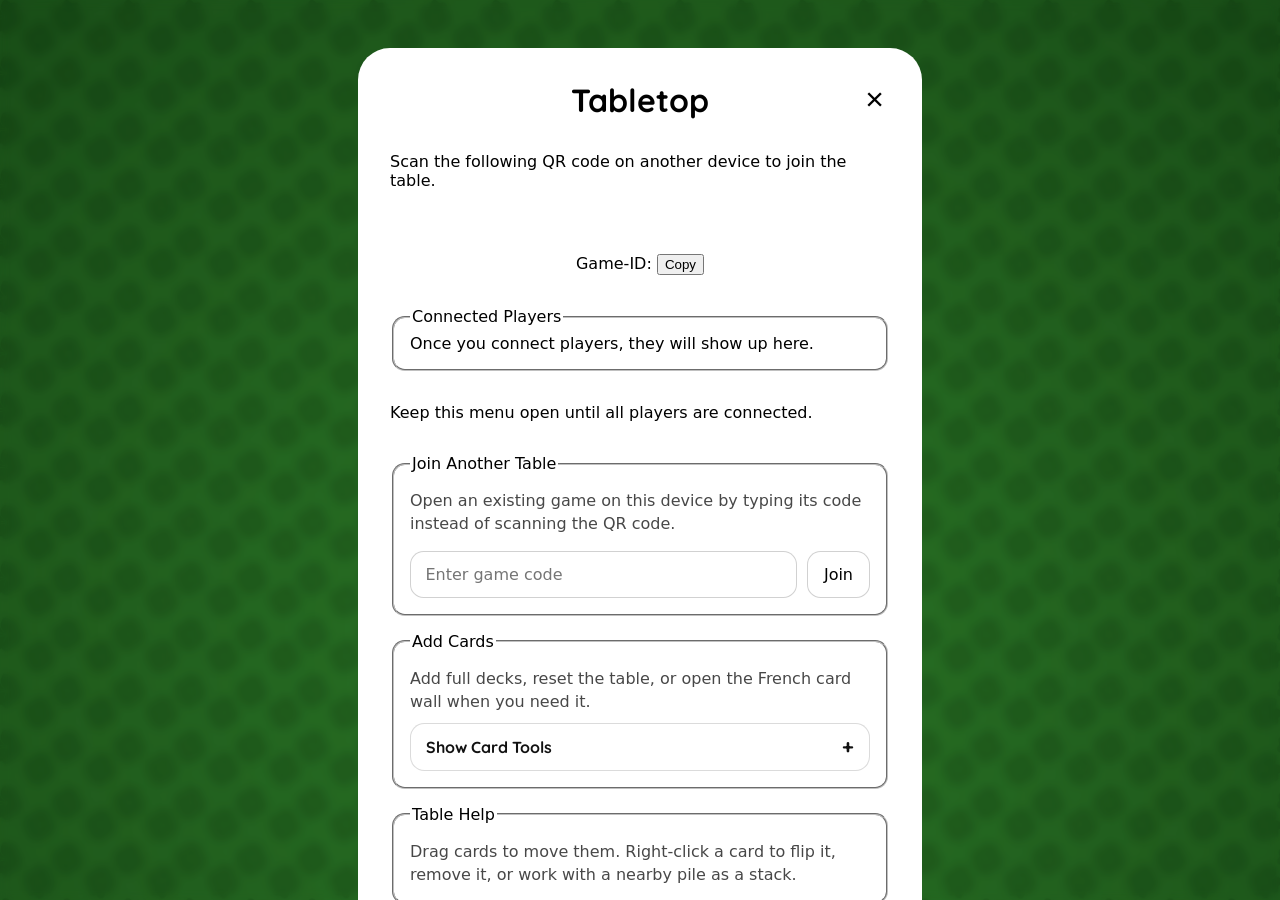
==== commit fc3ac700: "reworked connection logic using client-ids and fixes" ====
--- a/index.html
+++ b/index.html
@@ -3,7 +3,7 @@
     <head>
         <meta charset="UTF-8" />
         <meta name="viewport" content="width=device-width, initial-scale=1.0" />
-        <title>Cards Game</title>
+        <title>Tabletop</title>
         <link rel="stylesheet" href="style.css" />
         <link
             href="https://fonts.googleapis.com/css2?family=Quicksand:wght@400;500;600;700&display=swap"
@@ -19,7 +19,7 @@
                 </button>
                 <div class="host">
                     <div class="header-bar">
-                        <h1>Cards Game</h1>
+                        <h1>Tabletop</h1>
                     </div>
                     <p>
                         Scan the following QR code on another device to join the
@@ -258,6 +258,36 @@
 
         <div class="menu-overlay"></div>
 
+        <div
+            class="host-connection-indicator"
+            id="host-connection-indicator"
+            aria-live="polite"
+        >
+            <svg
+                xmlns="http://www.w3.org/2000/svg"
+                viewBox="0 0 24 24"
+                fill="currentColor"
+                aria-hidden="true"
+            >
+                <path
+                    d="M16 11c1.66 0 2.99-1.34 2.99-3S17.66 5 16 5s-3 1.34-3 3 1.34 3 3 3zm-8 0c1.66 0 2.99-1.34 2.99-3S9.66 5 8 5 5 6.34 5 8s1.34 3 3 3zm0 2c-2.33 0-7 1.17-7 3.5V19h14v-2.5C15 14.17 10.33 13 8 13zm8 0c-.29 0-.62.02-.97.05 1.16.84 1.97 1.96 1.97 3.45V19h6v-2.5c0-2.33-4.67-3.5-7-3.5z"
+                />
+            </svg>
+            <span id="host-connection-count">0</span>
+        </div>
+
+        <div
+            class="client-device-indicator"
+            id="client-device-indicator"
+            aria-live="polite"
+            hidden
+        >
+            <span class="board-overlay-indicator-icon" aria-hidden="true"
+                >#</span
+            >
+            <span id="client-device-index">0</span>
+        </div>
+
         <div class="open-menu-button" id="open-menu-button">
             <!-- hamburger icon -->
             <svg
@@ -320,12 +350,6 @@
                 <div class="hand-action-group" data-role="host">
                     <button
                         class="client-hand-action-option"
-                        data-action="host-distribute-shuffle"
-                    >
-                        Distribute Shuffled Cards
-                    </button>
-                    <button
-                        class="client-hand-action-option"
                         data-action="host-sort-center"
                     >
                         Sort & Center All Cards
@@ -536,7 +560,7 @@
         <!-- JS_IMPORT js/card-context-menu.js -->
 
         <!-- BEGIN js_imports -->
-        <script src="js/minified/jb13d01bbe96cb7ec.min.js?v4"></script>
+        <script src="js/minified/j6d8a9476a4c63db1.min.js?v4"></script>
         <!-- END -->
     </body>
 </html>
--- a/style.css
+++ b/style.css
@@ -109,6 +109,10 @@
     text-align: right;
 }
 
+.menu-container.client.connection-required .close-menu-button {
+    display: none;
+}
+
 .menu h1,
 .menu h2,
 .menu h3,
@@ -134,7 +138,9 @@
 }
 
 .open-menu-button,
-.client-hand-action-fab {
+.client-hand-action-fab,
+.host-connection-indicator,
+.client-device-indicator {
     background-color: white;
     z-index: 100;
     box-shadow: 0 0 30px rgba(0, 0, 0, 0.5);
@@ -155,6 +161,58 @@
 .open-menu-button {
     right: 2rem;
     top: 2rem;
+}
+
+.host-connection-indicator {
+    left: 2rem;
+    top: 2rem;
+    min-width: 3rem;
+    min-height: 3rem;
+    padding: 0 0.8rem;
+    border-radius: 999px;
+    display: none;
+    align-items: center;
+    gap: 0.45rem;
+    font-family: "Quicksand";
+    font-size: 0.95rem;
+    font-weight: 700;
+    color: black;
+    cursor: default;
+}
+
+.host-connection-indicator svg {
+    width: 1.05rem;
+    height: 1.05rem;
+    flex: 0 0 auto;
+}
+
+.host-connection-indicator span {
+    line-height: 1;
+}
+
+.client-device-indicator {
+    left: 2rem;
+    top: 2rem;
+    min-width: 3rem;
+    min-height: 3rem;
+    padding: 0 0.8rem;
+    border-radius: 999px;
+    display: none;
+    align-items: center;
+    gap: 0.45rem;
+    font-family: "Quicksand";
+    font-size: 0.95rem;
+    font-weight: 700;
+    color: black;
+    cursor: default;
+}
+
+.board-overlay-indicator-icon {
+    line-height: 1;
+}
+
+.client-device-indicator span:last-child {
+    line-height: 1;
 }
 
 .client-hand-action-fab {
@@ -271,10 +329,26 @@
     transform: translateY(-300%);
 }
 
+body:has(.menu-container:not(.hidden)) .host-connection-indicator {
+    transform: translateY(-300%);
+}
+
+body:has(.menu-container:not(.hidden)) .client-device-indicator {
+    transform: translateY(-300%);
+}
+
 body:has(.menu-container:not(.hidden)) .client-hand-action-fab,
 body:has(.menu-container:not(.hidden)) .client-hand-action-menu {
     transform: translateY(320%);
     pointer-events: none;
+}
+
+body:has(.menu-container.host) .host-connection-indicator:not([hidden]) {
+    display: flex;
+}
+
+body:has(.menu-container.client) .client-device-indicator:not([hidden]) {
+    display: flex;
 }
 
 .menu-overlay {
@@ -353,6 +427,31 @@
 
 .client-intro-note {
     margin-top: -0.3rem;
+}
+
+.client-status-log {
+    display: grid;
+    gap: 0.45rem;
+    margin-top: -0.35rem;
+}
+
+.client-status-log-entry {
+    font-size: 0.92rem;
+    line-height: 1.35;
+    color: rgba(0, 0, 0, 0.66);
+    padding-left: 0.85rem;
+    position: relative;
+}
+
+.client-status-log-entry::before {
+    content: "";
+    position: absolute;
+    left: 0;
+    top: 0.48rem;
+    width: 0.38rem;
+    height: 0.38rem;
+    border-radius: 50%;
+    background: rgba(0, 0, 0, 0.3);
 }
 
 .menu-inline-form {
